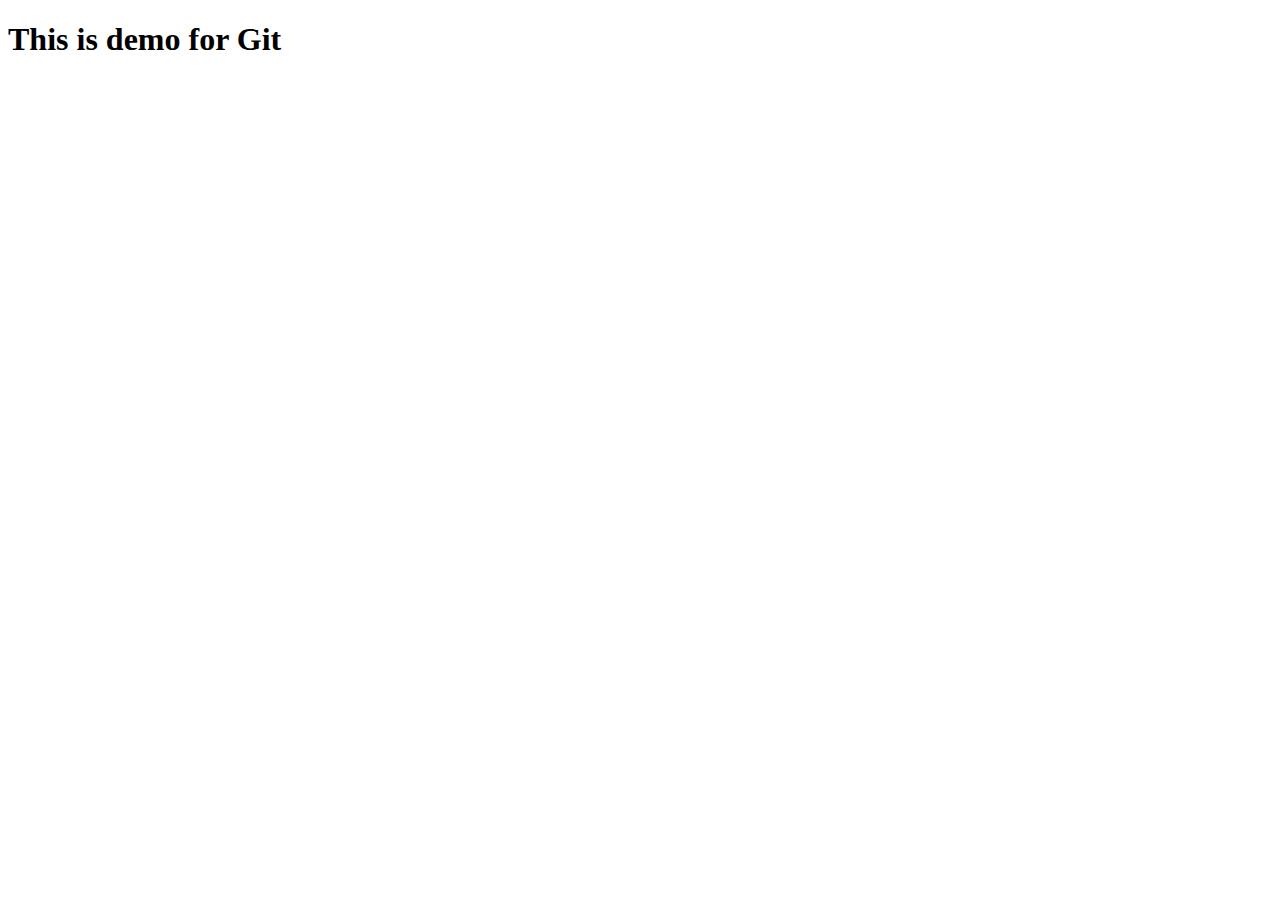
==== index.html @ a06427ec "Initial commit" ====
<!DOCTYPE html>
<html lang="en">

<head>
    <meta charset="UTF-8">
    <meta http-equiv="X-UA-Compatible" content="IE=edge">
    <meta name="viewport" content="width=device-width, initial-scale=1.0">
    <title>Document</title>
</head>

<body>
    <h1>This is demo for Git</h1>
</body>

</html>
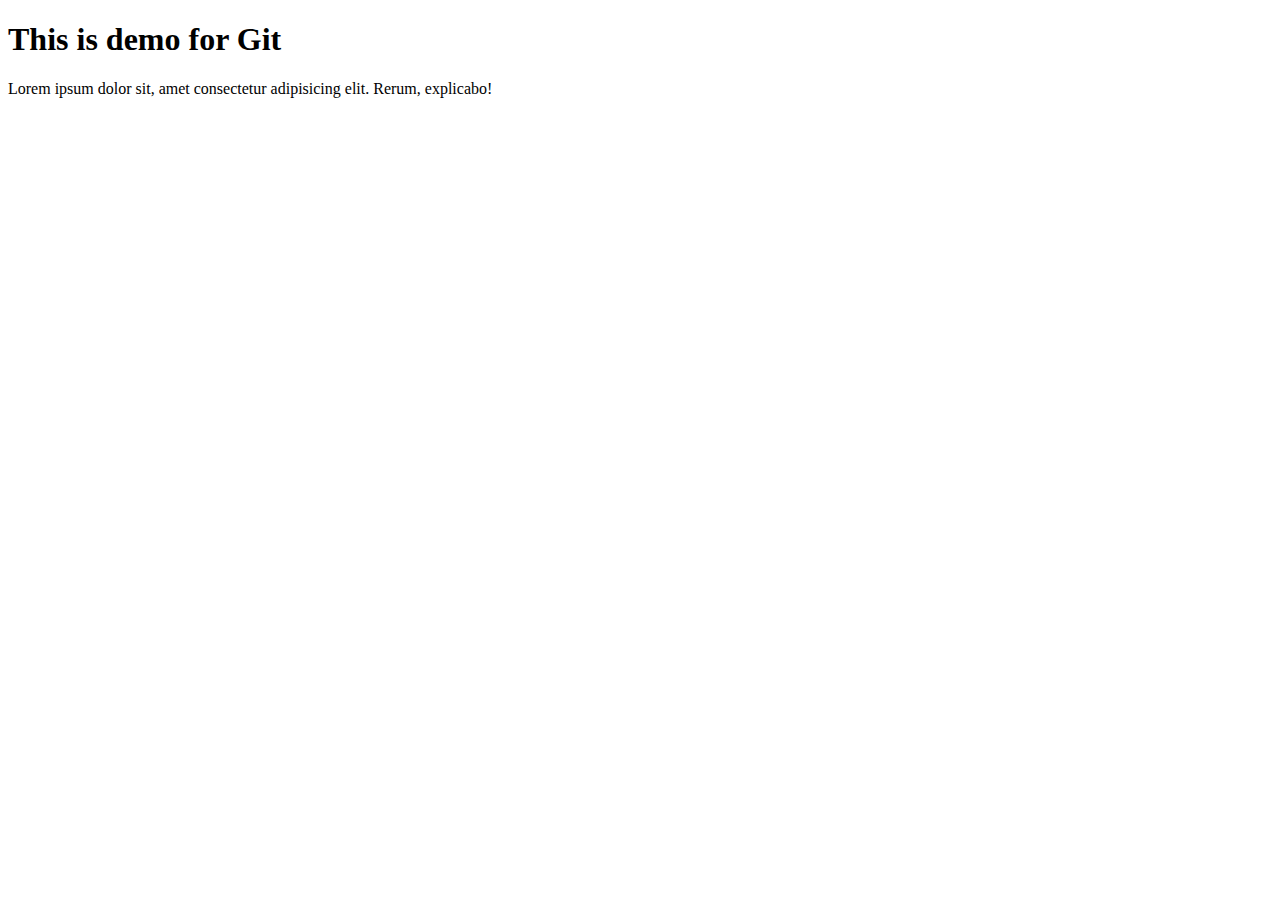
==== commit 1030a4fc: "Added paragraph" ====
--- a/index.html
+++ b/index.html
@@ -10,6 +10,7 @@
 
 <body>
     <h1>This is demo for Git</h1>
+    <p>Lorem ipsum dolor sit, amet consectetur adipisicing elit. Rerum, explicabo!</p>
 </body>
 
 </html>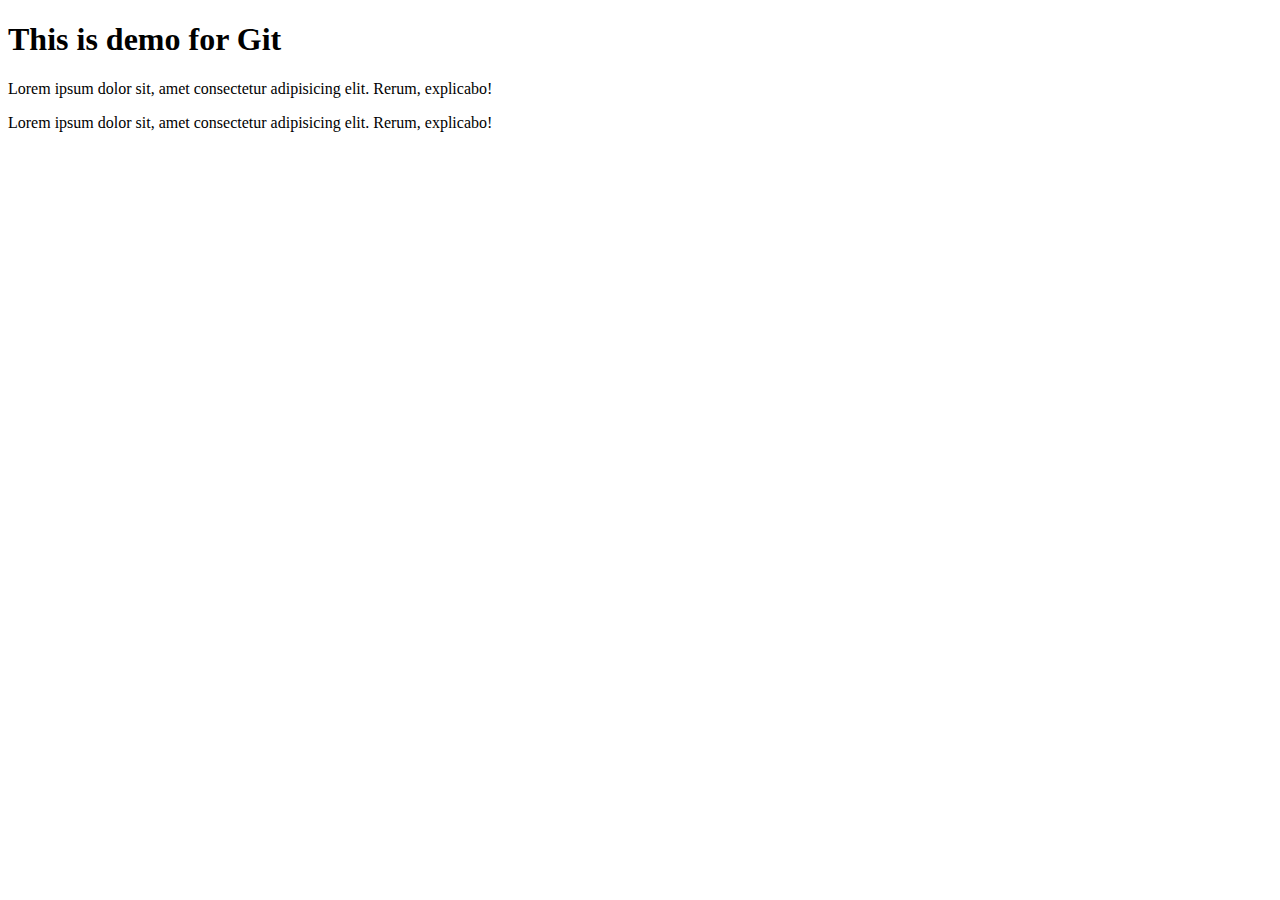
==== commit 9544f3f4: "new para added" ====
--- a/index.html
+++ b/index.html
@@ -11,6 +11,7 @@
 <body>
     <h1>This is demo for Git</h1>
     <p>Lorem ipsum dolor sit, amet consectetur adipisicing elit. Rerum, explicabo!</p>
+    <p>Lorem ipsum dolor sit, amet consectetur adipisicing elit. Rerum, explicabo!</p>
 </body>
 
 </html>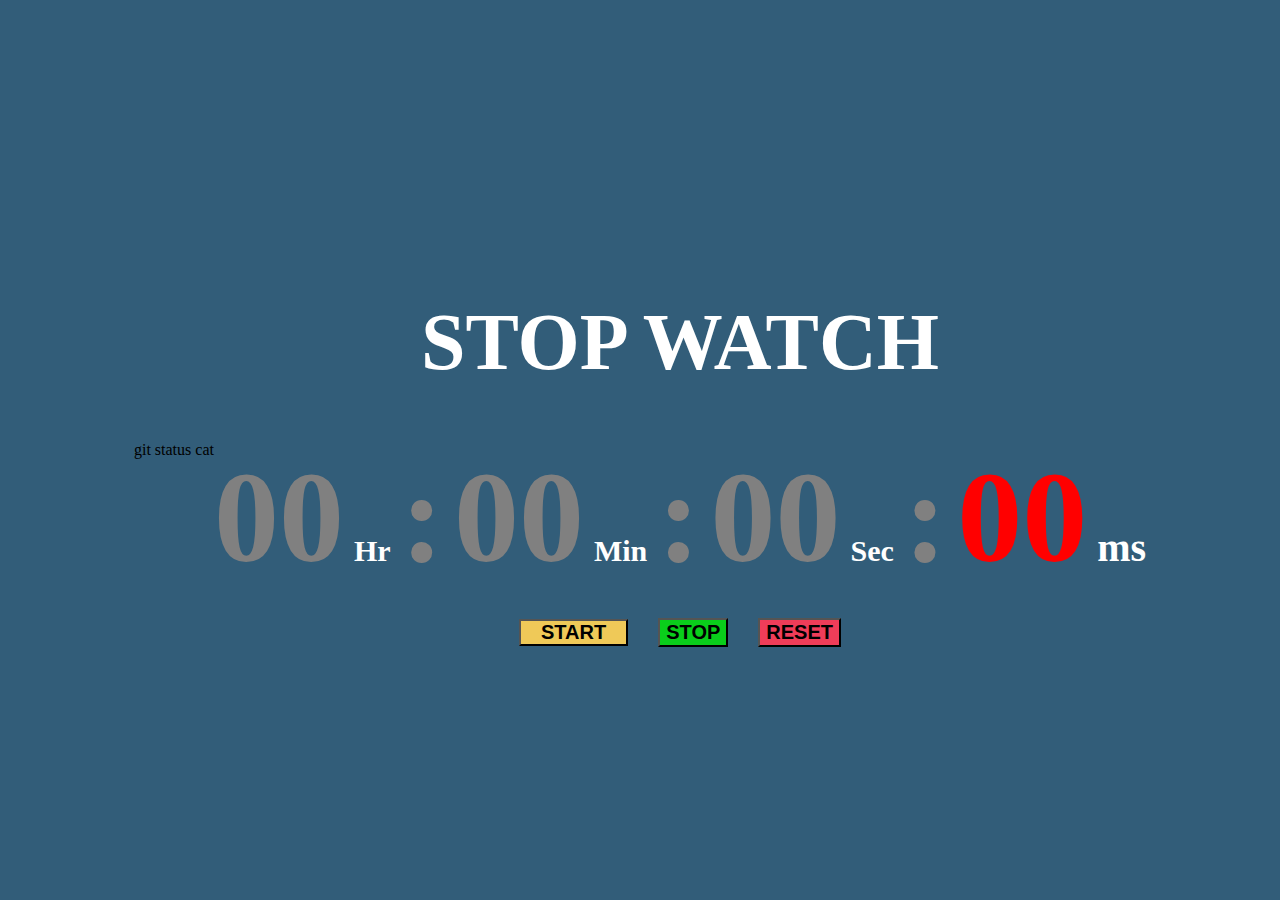
==== commit 234830da: "Rename stopwatch.html to index.html" ====
--- a/index.html
+++ b/index.html
@@ -1,17 +1,42 @@
-<!DOCTYPE html>
+git status
+<!DOCTYPE html>cat
 <html lang="en">
 
 <head>
     <meta charset="UTF-8">
-    <meta http-equiv="X-UA-Compatible" content="IE=edge">
     <meta name="viewport" content="width=device-width, initial-scale=1.0">
-    <title>Document</title>
+    <title>StopWatch</title>
+    <link rel="stylesheet" href="stopwatch.css">
+
 </head>
 
 <body>
-    <h1>This is demo for Git</h1>
-    <p>Lorem ipsum dolor sit, amet consectetur adipisicing elit. Rerum, explicabo!</p>
-    <p>Lorem ipsum dolor sit, amet consectetur adipisicing elit. Rerum, explicabo!</p>
+    <div id="container">
+        <h1>STOP WATCH</h1>
+        <div id="timer">
+            <span id="hr">00</span>
+            <span class="text">Hr</span>
+            <span class="hr">:</span>
+
+            <span id="min">00</span>
+            <span class="text">Min</span>
+            <span class="min">:</span>
+
+            <span id="sec">00</span>
+            <span class="text">Sec</span>
+            <span class="sec">:</span>
+
+            <span id="count">00</span>
+            <span>ms</span>
+        </div>
+        <div id="btn-container">
+            <button id="start" onclick="start()">START</button>
+            <button id="stop" onclick="stop()">STOP</button>
+            <button id="reset" onclick="reset()">RESET</button>
+        </div>
+    </div>
+
+    <script src="stopwatch.js"></script>
 </body>
 
-</html>+</html>
--- a/stopwatch.css
+++ b/stopwatch.css
@@ -0,0 +1,79 @@
+body {
+    background: #325D79;
+    margin: 0px;
+    display: flex;
+    justify-content: center;
+    align-items: center;
+    height: 100vh;
+}
+
+#container {
+    text-align: center;
+    font-weight: bold;
+    color: white;
+    font-size: 40px;
+}
+
+#hr,
+.hr {
+    font-size: 130px;
+    color: grey;
+    cursor: pointer;
+}
+
+#min,
+.min {
+    font-size: 130px;
+    color: grey;
+    cursor: pointer;
+}
+
+#sec,
+.sec {
+    font-size: 130px;
+    color: grey;
+    cursor: pointer;
+}
+
+#count {
+    font-size: 130px;
+    cursor: pointer;
+    color: red;
+}
+
+.text {
+    font-weight: bold;
+    font-size: 30px;
+    color: white;
+    cursor: pointer;
+}
+
+#btn-container {
+    margin-top: 10px;
+    padding: 0px 10px;
+}
+
+#start {
+    background: #EFC958;
+    padding: 0 20px;
+    font-weight: bold;
+    font-size: 20px;
+    margin: 10px;
+    cursor: pointer;
+}
+
+#stop {
+    background: #0ace1b;
+    font-weight: bold;
+    font-size: 20px;
+    margin: 10px;
+    cursor: pointer;
+}
+
+#reset {
+    background: #EF3D59;
+    font-weight: bold;
+    font-size: 20px;
+    margin: 10px;
+    cursor: pointer;
+}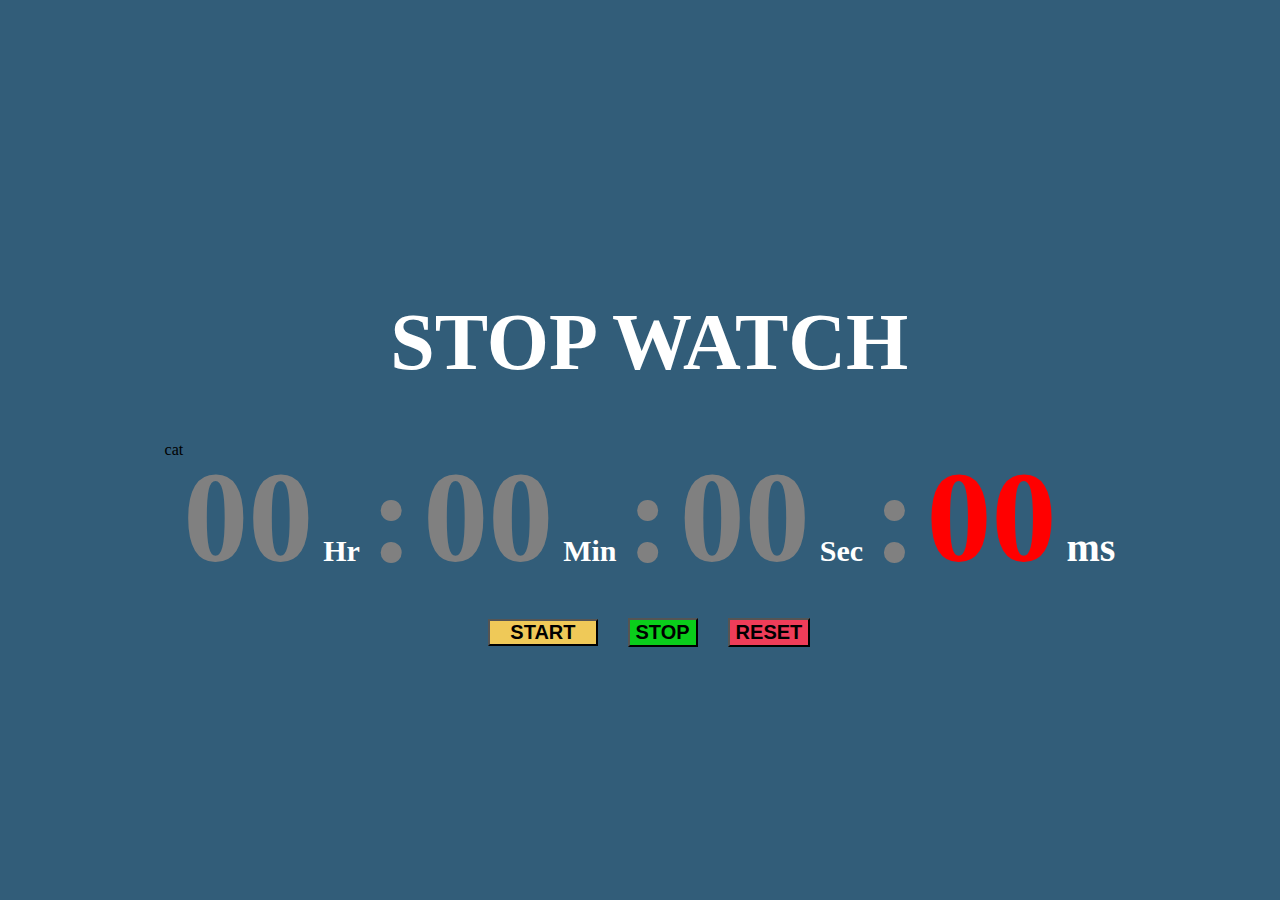
==== commit 73d6727e: "Update index.html" ====
--- a/index.html
+++ b/index.html
@@ -1,4 +1,4 @@
-git status
+
 <!DOCTYPE html>cat
 <html lang="en">
 
